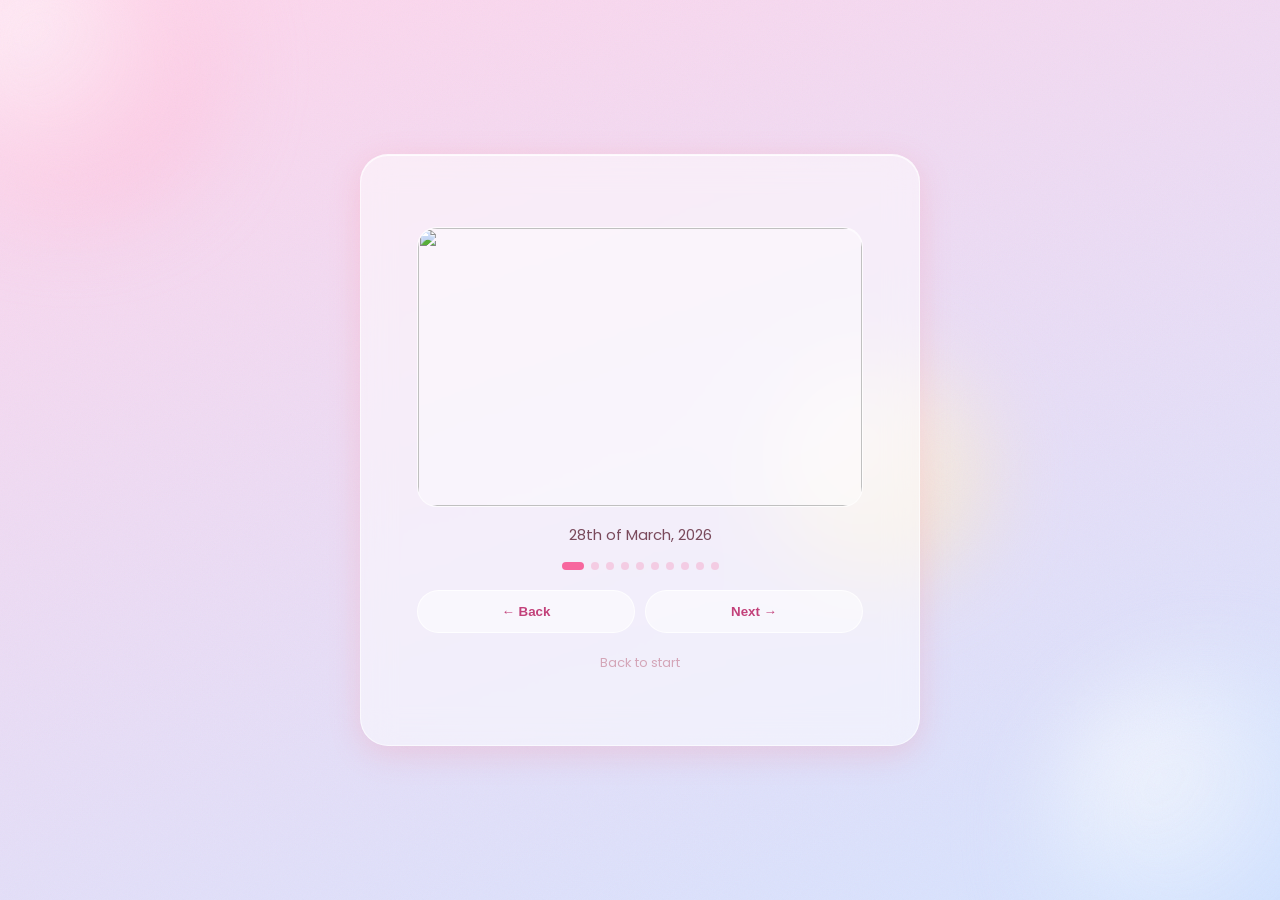
==== reminisce.html @ 2ff67015 "Add files via upload" ====
<!DOCTYPE html>
<html lang="en">
<head>
    <link rel="preconnect" href="https://fonts.googleapis.com">
<link rel="preconnect" href="https://fonts.gstatic.com" crossorigin>
<link href="https://fonts.googleapis.com/css2?family=Fredoka:wght@500;600&family=Poppins:wght@400;500;600&display=swap" rel="stylesheet">
  <meta charset="UTF-8">
  <title>Reminisce</title>
  <link rel="stylesheet" href="style.css">
</head>
<body>
    <div class="blob blob-1"></div>
<div class="blob blob-2"></div>
<div class="blob blob-3"></div>
<div class="grain"></div>
  <div class="card">
    <div class="media-frame" id="media-frame"></div>
    <p class="caption" id="caption"></p>

    <div class="dots" id="dots"></div>

    <div class="controls">
      <button id="prev-btn">← Back</button>
      <button id="next-btn">Next →</button>
    </div>

    <a href="Nihu.html" class="exit-link">Back to start</a>
  </div>

  <script src="slides.js"></script>
</body>
</html>
---- style.css ----
* {
  box-sizing: border-box;
}

body {
  margin: 0;
  min-height: 100vh;
  display: flex;
  align-items: center;
  justify-content: center;
  font-family: 'Poppins', sans-serif;
  background: linear-gradient(160deg, #ffd6ec 0%, #d6e4ff 100%);
  position: relative;
  overflow: hidden;
  opacity: 0;
  animation: bodyFadeIn 1.4s ease-out forwards;
}

@keyframes bodyFadeIn {
  from { opacity: 0; }
  to { opacity: 1; }
}

.blob {
  position: fixed;
  border-radius: 50%;
  filter: blur(40px);
  z-index: 0;
  animation: drift 18s ease-in-out infinite;
}

.blob-1 {
  width: 300px;
  height: 300px;
  top: -80px;
  left: -80px;
  background: radial-gradient(circle at 30% 30%, #ffffffaa, #ff9ecb88);
  animation-delay: 0s;
}

.blob-2 {
  width: 340px;
  height: 340px;
  bottom: -100px;
  right: -100px;
  background: radial-gradient(circle at 30% 30%, #ffffffaa, #a6c8ff88);
  animation-delay: -6s;
}

.blob-3 {
  width: 220px;
  height: 220px;
  top: 40%;
  left: 60%;
  background: radial-gradient(circle at 30% 30%, #ffffffaa, #ffe08a77);
  animation-delay: -12s;
}

@keyframes drift {
  0%, 100% { transform: translate(0, 0) scale(1); }
  33% { transform: translate(30px, -20px) scale(1.08); }
  66% { transform: translate(-20px, 25px) scale(0.95); }
}

.grain {
  position: fixed;
  inset: 0;
  z-index: 1;
  opacity: 0.05;
  pointer-events: none;
  background-image: url("data:image/svg+xml,%3Csvg xmlns='http://www.w3.org/2000/svg' width='120' height='120'%3E%3Cfilter id='n'%3E%3CfeTurbulence type='fractalNoise' baseFrequency='0.85' numOctaves='2' stitchTiles='stitch'/%3E%3C/filter%3E%3Crect width='100%25' height='100%25' filter='url(%23n)'/%3E%3C/svg%3E");
  animation: grainShift 1.2s steps(4) infinite;
}

@keyframes grainShift {
  0% { transform: translate(0, 0); }
  25% { transform: translate(-2%, 2%); }
  50% { transform: translate(2%, -1%); }
  75% { transform: translate(-1%, -2%); }
  100% { transform: translate(0, 0); }
}

.card {
  position: relative;
  z-index: 2;
  background: rgba(255, 255, 255, 0.5);
  backdrop-filter: blur(16px);
  -webkit-backdrop-filter: blur(16px);
  border-radius: 28px;
  border: 1px solid rgba(255, 255, 255, 0.6);
  padding: 72px 56px;
  max-width: 560px;
  width: 92%;
  text-align: center;
  box-shadow: 0 8px 32px rgba(255, 105, 126, 0.2), inset 0 1px 0 rgba(255, 255, 255, 0.8);
  opacity: 0;
  animation: cardSettle 1.8s cubic-bezier(0.19, 1, 0.22, 1) 0.6s forwards;
}

@keyframes cardSettle {
  0% {
    opacity: 0;
    transform: translateY(30px) scale(0.94);
  }
  60% {
    opacity: 1;
    transform: translateY(-4px) scale(1.01);
  }
  100% {
    opacity: 1;
    transform: translateY(0) scale(1);
  }
}

@keyframes riseIn {
  from { opacity: 0; transform: translateY(16px); }
  to { opacity: 1; transform: translateY(0); }
}

h1 {
  font-family: 'Space Grotesk', sans-serif;
  font-weight: 700;
  font-size: 28px;
  color: #c2417a;
  margin: 0 0 8px;
}

.subtitle {
  color: #a8657f;
  margin-bottom: 24px;
  font-size: 25px;
}

.landing {
  padding: 60px 32px;
}

.landing h1 {
  margin-bottom: 36px;
}

.landing-buttons {
  display: flex;
  flex-direction: column;
  gap: 12px;
}

.button {
  display: inline-block;
  background: linear-gradient(180deg, #ff9ecb, #f7679e);
  color: white;
  text-decoration: none;
  padding: 15px 24px;
  border-radius: 999px;
  font-family: 'Quicksand', sans-serif;
  font-weight: 600;
  font-size: 15px;
  border: none;
  cursor: pointer;
  position: relative;
  overflow: hidden;
  box-shadow: 0 6px 16px rgba(247, 103, 158, 0.35), inset 0 1px 0 rgba(255, 255, 255, 0.6);
  transition: transform 0.25s cubic-bezier(0.34, 1.56, 0.64, 1), box-shadow 0.25s ease;
}

.button,
.controls button {
  font-family: 'Space Grotesk', sans-serif;
  font-weight: 800;
}

.number {
  font-family: 'Space Grotesk', sans-serif;
  font-weight: 700;
}

.button::after {
  content: "";
  position: absolute;
  top: -50%;
  left: -60%;
  width: 40%;
  height: 200%;
  background: rgba(255, 255, 255, 0.5);
  transform: rotate(20deg);
  transition: left 0.6s ease;
}

.button:hover::after {
  left: 130%;
}

.button:hover {
  transform: translateY(-2px) scale(1.02);
  box-shadow: 0 10px 24px rgba(247, 103, 158, 0.45), inset 0 1px 0 rgba(255, 255, 255, 0.7);
}

.button:active {
  transform: translateY(0) scale(0.98);
}

.button-secondary {
  background: rgba(255, 255, 255, 0.45);
  color: #c2417a;
  border: 1.5px solid rgba(255, 255, 255, 0.8);
  box-shadow: inset 0 1px 0 rgba(255, 255, 255, 0.6);
}

.button-secondary:hover {
  background: rgba(255, 255, 255, 0.65);
}

.stats {
  display: flex;
  justify-content: center;
  gap: 14px;
  margin-bottom: 22px;
}

.stat {
  background: rgba(255, 255, 255, 0.5);
  border-radius: 16px;
  padding: 12px 18px;
  border: 1px solid rgba(255, 255, 255, 0.6);
  transition: transform 0.3s ease;
}

.stat:hover {
  transform: translateY(-3px);
}

.number {
  font-family: 'Fredoka', sans-serif;
  font-size: 22px;
  font-weight: 600;
  margin: 0;
  color: #f7679e;
}

.label {
  font-size: 12px;
  color: #b48b98;
  margin: 0;
}

.note {
  background: rgba(255, 255, 255, 0.5);
  border-radius: 16px;
  padding: 18px;
  text-align: left;
  margin-bottom: 22px;
  font-size: 15px;
  color: #7a4a5c;
  line-height: 1.6;
  border: 1px solid rgba(255, 255, 255, 0.6);
}

.media-frame {
  width: 100%;
  height: 280px;
  border-radius: 20px;
  overflow: hidden;
  background: rgba(255, 255, 255, 0.4);
  display: flex;
  align-items: center;
  justify-content: center;
  margin-bottom: 16px;
  border: 1px solid rgba(255, 255, 255, 0.6);
  box-shadow: inset 0 1px 0 rgba(255, 255, 255, 0.6);
}

.media-frame img,
.media-frame video {
  width: 100%;
  height: 100%;
  object-fit: cover;
  border-radius: 19px;
  animation: fadeSlide 0.5s ease;
}

@keyframes fadeSlide {
  from { opacity: 0; transform: scale(1.03); }
  to { opacity: 1; transform: scale(1); }
}

.caption {
  text-align: center;
  font-size: 15px;
  color: #7a4a5c;
  margin-bottom: 16px;
  min-height: 22px;
  animation: fadeSlide 0.5s ease;
}

.dots {
  display: flex;
  justify-content: center;
  gap: 7px;
  margin-bottom: 20px;
}

.dot {
  width: 8px;
  height: 8px;
  border-radius: 50%;
  background: rgba(247, 103, 158, 0.25);
  cursor: pointer;
  transition: all 0.3s ease;
}

.dot.active {
  background: #f7679e;
  width: 22px;
  border-radius: 4px;
}

.controls {
  display: flex;
  gap: 10px;
}

.controls button {
  flex: 1;
  font-family: 'Quicksand', sans-serif;
  padding: 13px;
  border-radius: 999px;
  border: 1.5px solid rgba(255, 255, 255, 0.8);
  background: rgba(255, 255, 255, 0.5);
  color: #c2417a;
  font-weight: 600;
  cursor: pointer;
  transition: transform 0.2s ease, background 0.2s ease;
}

.controls button:hover {
  background: rgba(255, 255, 255, 0.75);
  transform: translateY(-1px);
}

.exit-link {
  display: block;
  margin-top: 20px;
  text-align: center;
  font-size: 13px;
  color: #d4a6b8;
  text-decoration: none;
  transition: color 0.2s ease;
}

.exit-link:hover {
  color: #f7679e;
}

.credits-list {
  text-align: left;
  margin: 24px 0;
}

.credits-list p {
  margin: 0 0 18px;
  font-size: 15px;
  color: #7a4a5c;
  opacity: 0;
  animation: fadeUp 0.6s ease forwards;
}

.credits-list p:nth-child(1) { animation-delay: 0.1s; }
.credits-list p:nth-child(2) { animation-delay: 0.25s; }
.credits-list p:nth-child(3) { animation-delay: 0.4s; }
.credits-list p:nth-child(4) { animation-delay: 0.55s; }

@keyframes fadeUp {
  from { opacity: 0; transform: translateY(10px); }
  to { opacity: 1; transform: translateY(0); }
}

.role {
  display: block;
  font-size: 11px;
  color: #d4a6b8;
  text-transform: uppercase;
  letter-spacing: 1px;
  margin-bottom: 3px;
}

.marquee {
  position: fixed;
  bottom: 0;
  left: 0;
  width: 100%;
  z-index: 3;
  overflow: hidden;
  background: rgba(255, 255, 255, 0.4);
  backdrop-filter: blur(8px);
  -webkit-backdrop-filter: blur(8px);
  border-top: 1px solid rgba(255, 255, 255, 0.6);
  padding: 10px 0;
  box-shadow: 0 -4px 24px rgba(247, 103, 158, 0.5), 0 -8px 48px rgba(247, 103, 158, 0.3);
}

.marquee-track {
  display: flex;
  width: max-content;
  animation: marqueeScroll 20s linear infinite;
}

.marquee-track span {
  font-family: 'Space Grotesk', sans-serif;
  font-weight: 600;
  font-size: 16px;
  color: #f7679e;
  letter-spacing: 2px;
  padding: 0 32px;
  white-space: nowrap;
  flex-shrink: 0;
  text-shadow: 0 0 8px rgba(247, 103, 158, 0.8), 0 0 18px rgba(247, 103, 158, 0.6), 0 0 30px rgba(247, 103, 158, 0.4);
}

@keyframes marqueeScroll {
  from { transform: translateX(0); }
  to   { transform: translateX(-50%); }
}

.play-btn {
  position: fixed;
  top: 50px;
  right: 50px;
  z-index: 5;
  width: 65px;
  height: 65px;
  border-radius: 50%;
  border: none;
  background: linear-gradient(180deg, #ff9ecb, #f7679e);
  color: white;
  display: flex;
  align-items: center;
  justify-content: center;
  cursor: pointer;
  box-shadow: 0 0 10px rgba(247, 103, 158, 0.7), 0 0 22px rgba(247, 103, 158, 0.5), 0 0 36px rgba(247, 103, 158, 0.3);
  animation: playGlow 2.2s ease-in-out infinite;
  transition: transform 0.2s ease;
}

.play-btn:hover {
  transform: scale(1.2);
}

.play-btn:active {
  transform: scale(1.2);
}

@keyframes playGlow {
  0%, 100% { box-shadow: 0 0 10px rgba(247, 103, 158, 0.7), 0 0 22px rgba(247, 103, 158, 0.5), 0 0 36px rgba(247, 103, 158, 0.3); }
  50% { box-shadow: 0 0 16px rgba(247, 103, 158, 0.9), 0 0 30px rgba(247, 103, 158, 0.7), 0 0 48px rgba(247, 103, 158, 0.5); }
}

.music-panel {
  position: fixed;
  top: 160px;
  right: 40px;
  z-index: 5;
  width: 500px;
  max-width: calc(100vw - 56px);
  opacity: 0;
  transform: translateY(-8px);
  pointer-events: none;
  transition: opacity 0.35s ease, transform 0.35s ease;
  border-radius: 14px;
  overflow: hidden;
  box-shadow: 0 8px 28px rgba(247, 103, 158, 0.3);
}

.music-panel.open {
  opacity: 1;
  transform: translateY(0);
  pointer-events: auto;
}
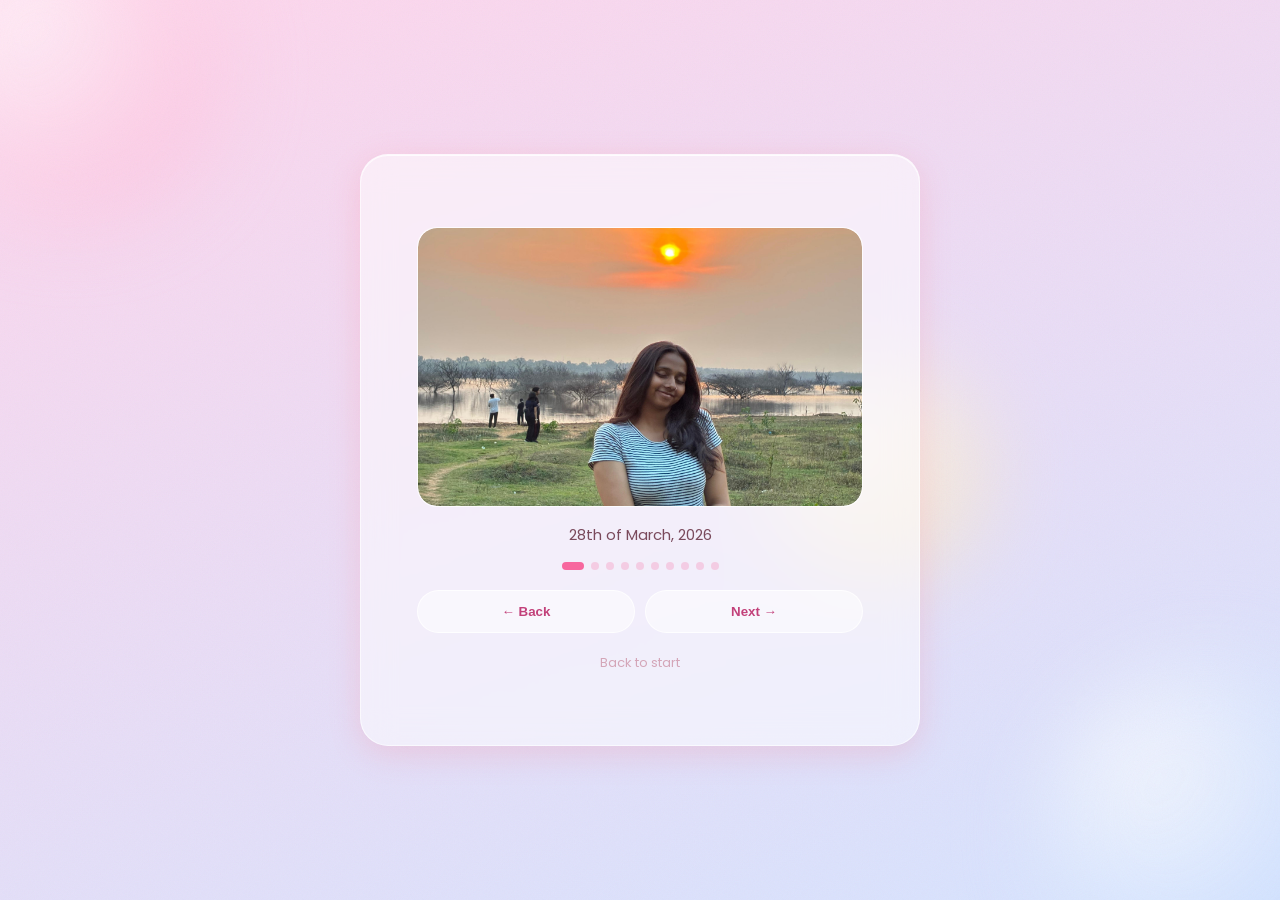
==== commit a074490e: "Update reminisce.html" ====
--- a/reminisce.html
+++ b/reminisce.html
@@ -24,9 +24,9 @@
       <button id="next-btn">Next →</button>
     </div>
 
-    <a href="Nihu.html" class="exit-link">Back to start</a>
+    <a href="index.html" class="exit-link">Back to start</a>
   </div>
 
   <script src="slides.js"></script>
 </body>
-</html>+</html>
